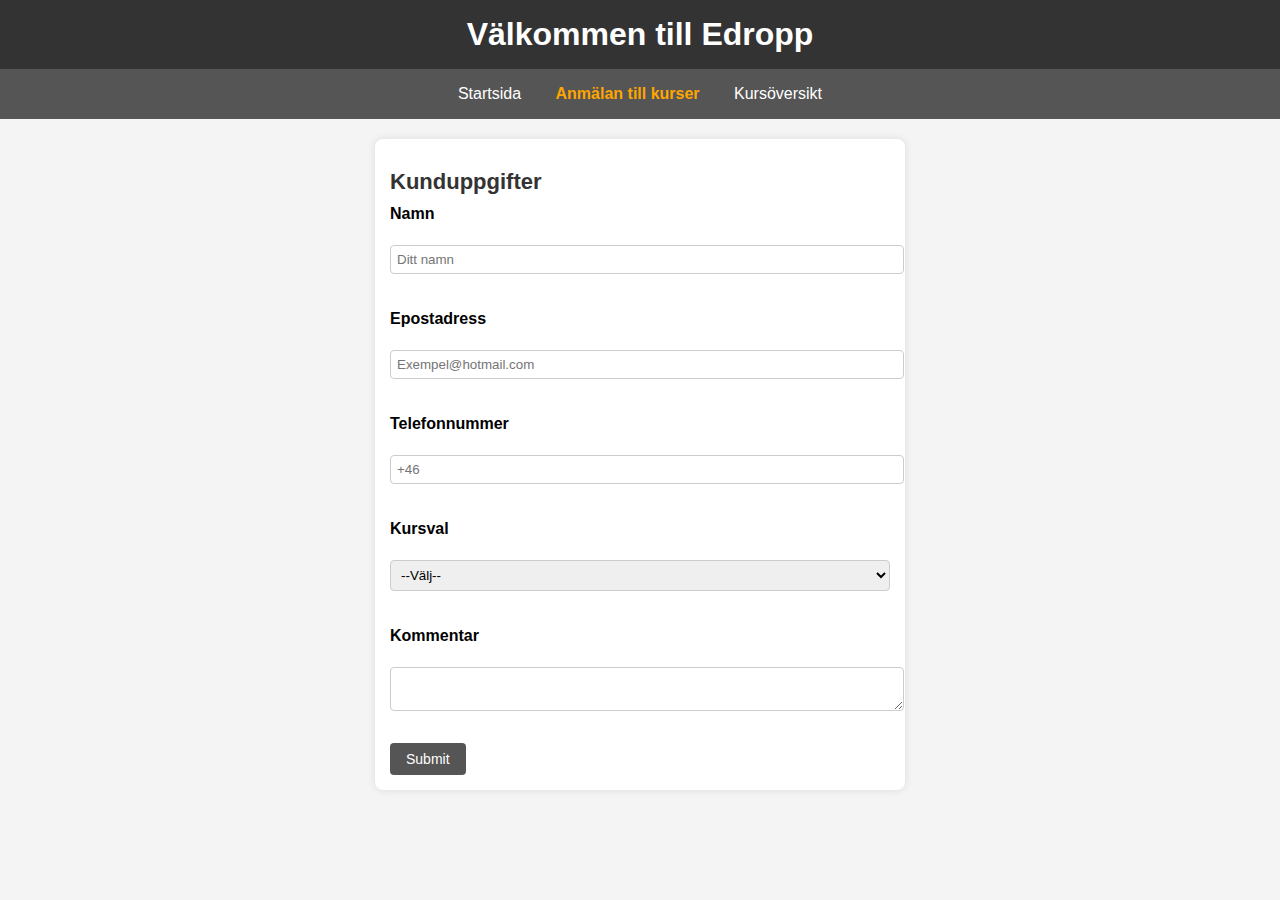
==== formular.html @ 2b1bc166 "snyggat till koderna, tagit bort onödig space osv" ====
<!DOCTYPE html>
    <html lang="sv">
    <head>
        <meta charset="UTF-8">
        
        <title>Edropp.se</title>

        <link rel="stylesheet" href="style.css">

        <style>
            form {
                background-color: #fff;
                max-width: 500px;
                margin: 20px auto;
                padding: 15px;
                border-radius: 8px;
                box-shadow: 0 0 8px rgba(0, 0, 0, 0.1);
            }

            form h1 {
                color: #333;
                font-size: 22px;
                margin-bottom: 10px;
            }

            label {
                display: block;
                font-weight: bold;
                margin: 8px 0 4px;
            }

            input[type="text"],select,
            textarea {
                width: 100%;
                padding: 6px;
                margin-bottom: 10px;
                border: 1px solid #ccc;
                border-radius: 4px;
            }

            textarea {
                resize: vertical;
            }

            input[type="submit"] {
                background-color: #555;
                color: #fff;
                padding: 8px 16px;
                border: none;
                border-radius: 4px;
                cursor: pointer;
                font-size: 14px;
            }

            input[tupe="submit"]:hover {
                background-color: #ffa500;
            }

        </style>
    </head>

    <body>
        <header>
            <h1>Välkommen till Edropp</h1>
        </header>

        <nav>
            <a href="index.html">Startsida</a> 
            <a href="formular.html"><strong>Anmälan till kurser</strong></a> 
            <a href="tabell.html">Kursöversikt</a>    
        </nav>

        <form>
            <h1>Kunduppgifter</h1>
            <label for="Förnamn">Namn</label><br>
            <input type="text" id="Förnamn" name="Namn" placeholder="Ditt namn"><br><br>

            <label for="Epostadress">Epostadress</label><br>
            <input type="text" id="Epostadress" name="Epostadress" placeholder="Exempel@hotmail.com"><br><br>

            <label for="Telefonnummer">Telefonnummer</label><br>
            <input type="text" id="Telefonnummer" name="Telefonnummer" placeholder="+46"><br><br>

            <label for="Kursval">Kursval</label><br>
            <select id="Kursval">
                <option value="--Välj--">--Välj--</option>
                <option value="Grund-kurs">Grund-kurs</option>
                <option value="Marknadsföring-kurs">Marknadsföring-kurs</option>
                <option value="Leverantör-kurs">Leverantör-kurs</option>
            </select><br><br>

            <label for="Kommentar">Kommentar</label><br>
            <textarea id="Kommentar" name="Kommentar"></textarea><br><br> 

            <input type="submit" name="skicka">
        </form>
        
    </body>
    </html>
---- style.css ----
body {
    font-family: Arial, sans-serif;
    margin: 0;
    padding: 0;
    background-color: #f4f4f4;
}

header{
    background-color: #333;
    color: #fff;
    text-align: center;
    padding: 1em 0;
}

header h1 {
    margin: 0;
}

nav {
    background-color: #555;
    padding: 1em;
    text-align: center;
}

nav a {
    color: #fff;
    text-decoration: none;
    margin: 0 15px;
}

nav a:hover {
    color: #ffa500;
}

nav a strong {
    color: #ffa500;
}
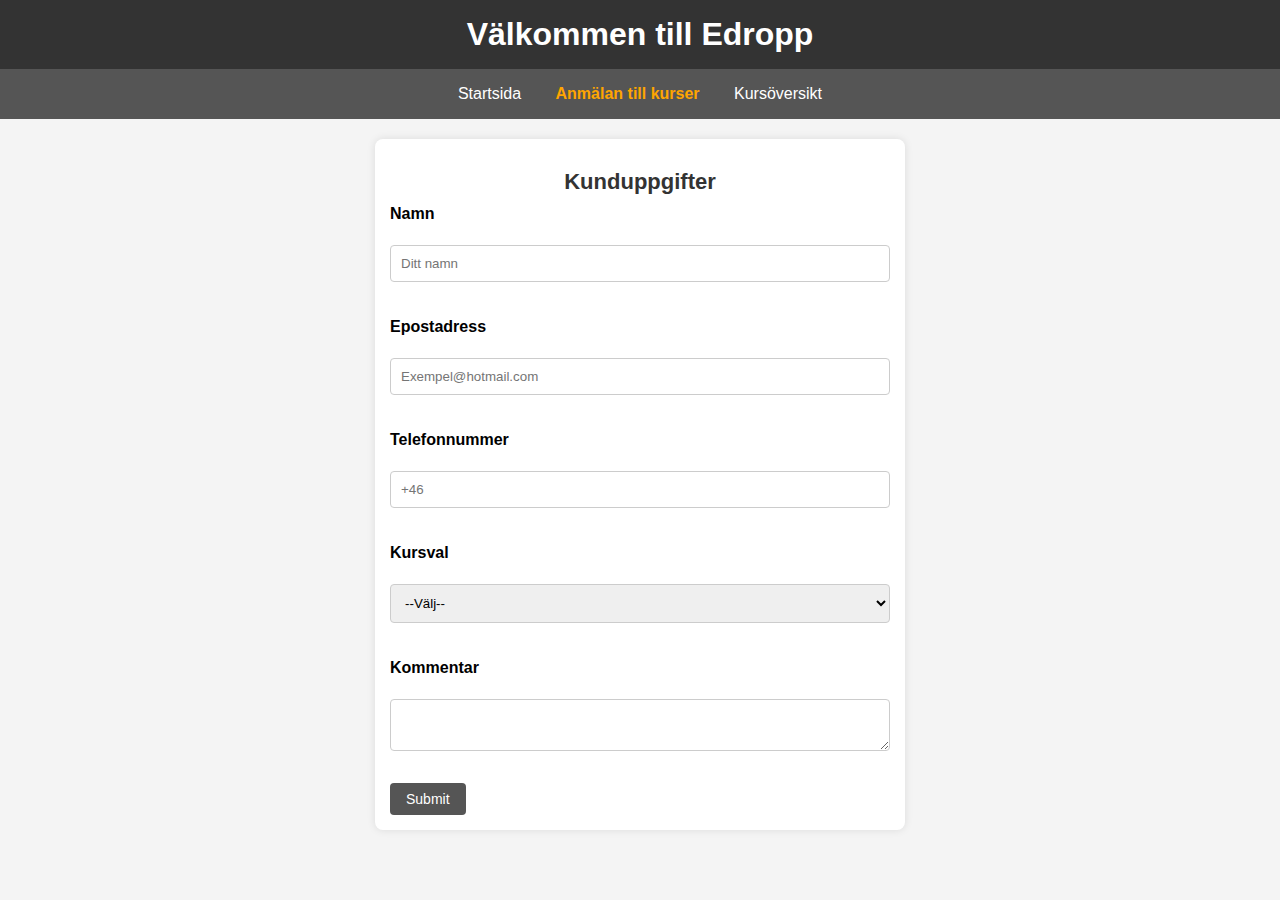
==== commit cb0fd1a6: "skapat en egen css fil där jag stylar sidan" ====
--- a/formular.html
+++ b/formular.html
@@ -21,6 +21,7 @@
                 color: #333;
                 font-size: 22px;
                 margin-bottom: 10px;
+                text-align: center;
             }
 
             label {
@@ -32,10 +33,11 @@
             input[type="text"],select,
             textarea {
                 width: 100%;
-                padding: 6px;
+                padding: 10px;
                 margin-bottom: 10px;
                 border: 1px solid #ccc;
                 border-radius: 4px;
+                box-sizing: border-box;
             }
 
             textarea {
